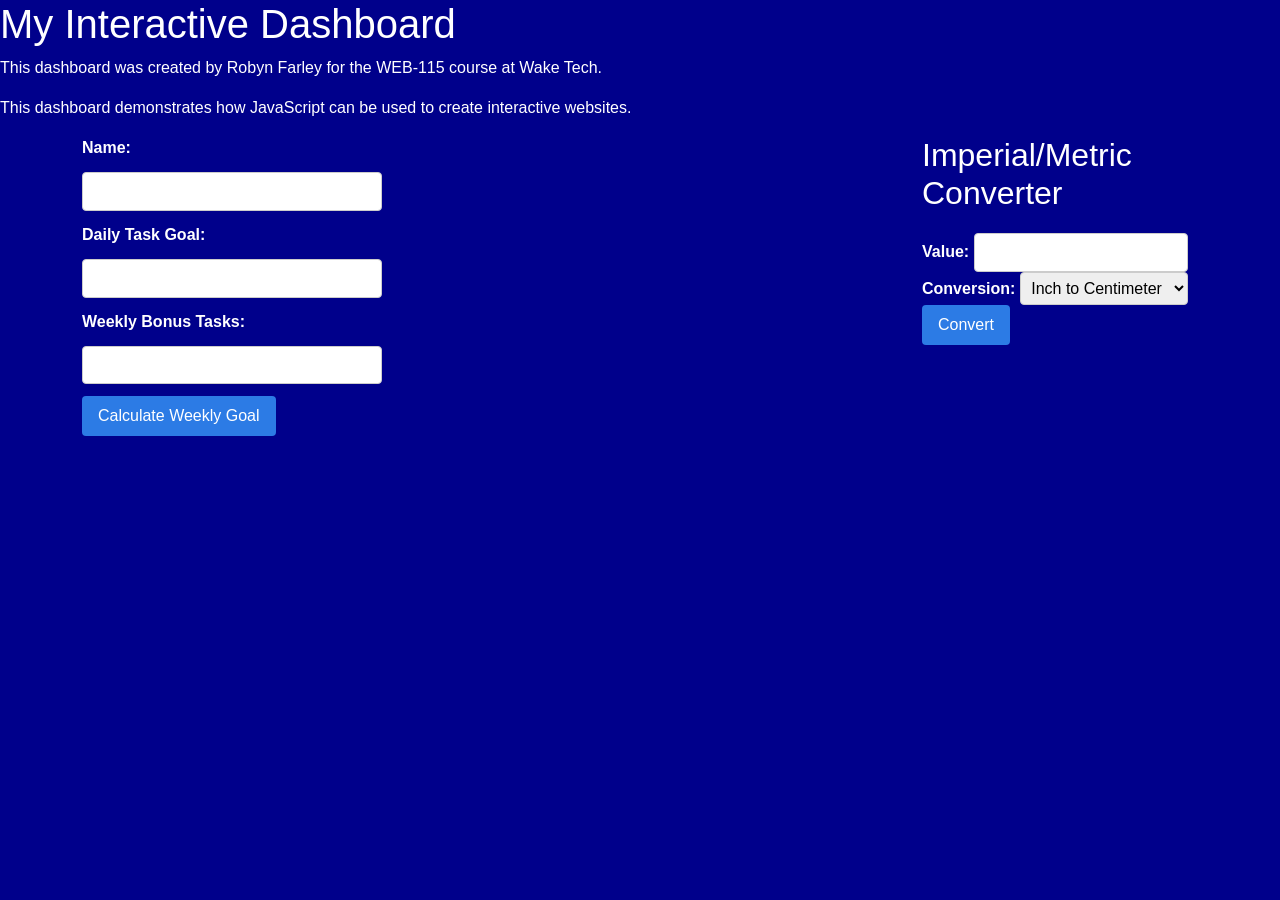
==== index.html @ 99e668c8 "Refactor HTML structure and styles for dashboard" ====
<!DOCTYPE html>
<html lang="en">
  <head>
    <meta charset="UTF-8">
    <meta name="viewport" content="width=device-width, initial-scale=1.0">
    <title>My Interactive Dashboard</title>
    <!-- Load Bootstrap FIRST -->
    <link href="https://cdn.jsdelivr.net/npm/bootstrap@5.3.8/dist/css/bootstrap.min.css" rel="stylesheet" integrity="sha384-sRIl4kxILFvY47J16cr9ZwB07vP4J8+LH7qKQnuqkuIAvNWLzeN8tE5YBujZqJLB" crossorigin="anonymous">
    <script defer src="https://cdn.jsdelivr.net/npm/bootstrap@5.3.8/dist/js/bootstrap.bundle.min.js" integrity="sha384-FKyoEForCGlyvwx9Hj09JcYn3nv7wiPVlz7YYwJrWVcXK/BmnVDxM+D2scQbITxI" crossorigin="anonymous"></script>
    <!-- Load your custom CSS SECOND so it overrides Bootstrap -->
    <link rel="stylesheet" href="css/style.css">
    <!-- Styles for the Weekly Task Goal form -->
    <style>
      #weekly-tasks form {
        display: flex;
        flex-direction: column;
        max-width: 300px;
        gap: 0.75rem;
        margin: 1rem 0;
      }

      #weekly-tasks label {
        font-weight: bold;
      }

      #weekly-tasks input {
        padding: 0.4rem;
        border: 1px solid #ccc;
        border-radius: 4px;
      }

      #goal-btn {
        padding: 0.5rem 1rem;
        background-color: #2c7be5;
        color: white;
        border: none;
        border-radius: 4px;
        cursor: pointer;
        width: fit-content;
      }

      #goal-btn:hover {
        background-color: #1a5bb8;
      }

      #goal-message {
        font-weight: bold;
      }

      #metric-converter {
        display: flex;
        flex-direction: column;
        max-width: 300px;
        gap: 0.75rem;
        margin: 1rem 0;
      }

      #metric-converter {
        display: flex;
        flex-direction: column;
        max-width: 300px;
        gap: 0.75rem;
        margin: 1rem 0;
      }

      #metric-converter label {
        font-weight: bold;
      }

      #metric-converter input,
      #metric-converter select {
        padding: 0.4rem;
        border: 1px solid #ccc;
        border-radius: 4px;
      }

      #metric-converter button {
        padding: 0.5rem 1rem;
        background-color: #2c7be5;
        color: white;
        border: none;
        border-radius: 4px;
        cursor: pointer;
        width: fit-content;
      }

      #metric-converter button:hover {
        background-color: #1a5bb8;
      }

      #conversion-result {
        font-weight: bold;
      }
    </style>
  </head>
  <body>
    <h1>My Interactive Dashboard</h1>
    <p> This dashboard was created by Robyn Farley for the WEB-115 course at Wake Tech. </p>
    <script>
      document.write("This dashboard demonstrates how JavaScript can be used to create interactive websites.");
    </script>
    <!-- The <noscript> is for web browsers with JavaScript rendering disabled. -->
    <noscript> Unfortunately, your web browser does not support JavaScript. </noscript>
    <div class="container">
      <div class="row">
        <!-- Dashboard Content -->
        <div class="col" id="weekly-tasks">
          <script src="js/task-manager.js" defer></script>
          <form id="goal-form">
            <label for="user-name">Name:</label>
            <input type="text" id="user-name" name="user-name" required>
            <label for="daily-goal">Daily Task Goal:</label>
            <input type="number" id="daily-goal" name="daily-goal" required>
            <label for="bonus-tasks">Weekly Bonus Tasks:</label>
            <input type="number" id="bonus-tasks" name="bonus-tasks" required>
            <button type="submit" id="goal-btn">Calculate Weekly Goal</button>
          </form>
          <p id="goal-message"></p>
        </div>
        <div class="col" id="metric-converter">
          <script src="metric-converter.js" defer></script>
          <h2>Imperial/Metric Converter</h2>
          <form id="converter-form">
            <label for="input-value">Value:</label>
            <input type="number" id="input-value" name="input-value" required>
            <label for="conversion-type">Conversion:</label>
            <select id="conversion-type" name="conversion-type">
              <option value="1">Inch to Centimeter</option>
              <option value="2">Foot to Centimeter</option>
              <option value="3">Yard to Meter</option>
              <option value="4">Mile to Kilometer</option>
              <option value="5">Centimeter to Inch</option>
              <option value="6">Centimeter to Foot</option>
              <option value="7">Meter to Yard</option>
              <option value="8">Kilometer to Mile</option>
            </select>
            <button type="submit" id="convert-btn">Convert</button>
          </form>
          <div id="conversion-result"></div>
        </div>
      </div>
    </div>
  </body>
</html>
---- css/style.css ----
body {
    background-color: darkblue; /* or a hex code like #00008b or #0f172a for a navy dark blue */
    color: #ffffff; /* optional: makes text white so it remains readable */
    font-family: Arial, sans-serif;
}
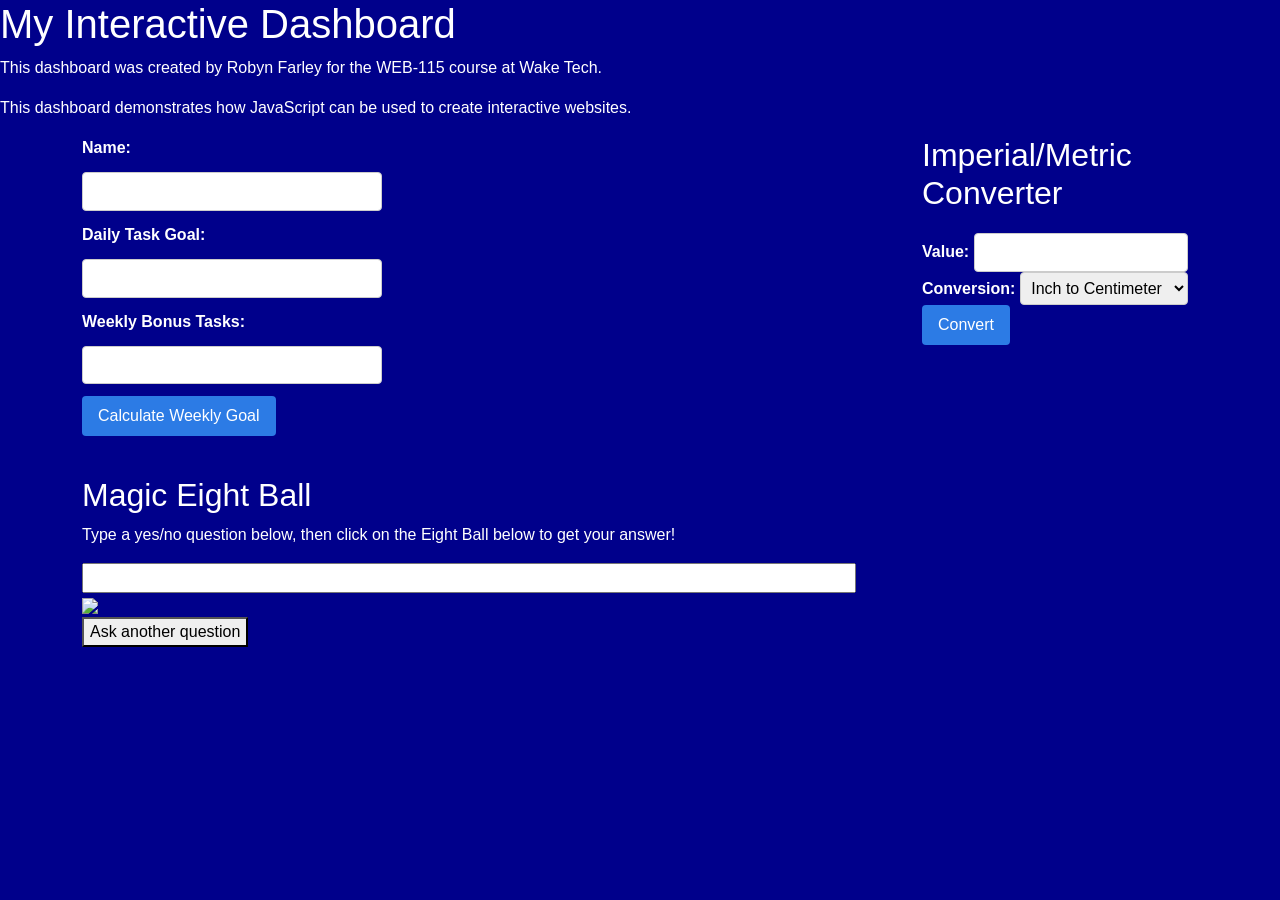
==== commit 507142d3: "Implement Magic Eight Ball feature in index.html Added Magic Eight Ball feature with associated scri" ====
--- a/index.html
+++ b/index.html
@@ -103,6 +103,7 @@
     <noscript> Unfortunately, your web browser does not support JavaScript. </noscript>
     <div class="container">
       <div class="row">
+      
         <!-- Dashboard Content -->
         <div class="col" id="weekly-tasks">
           <script src="js/task-manager.js" defer></script>
@@ -118,7 +119,7 @@
           <p id="goal-message"></p>
         </div>
         <div class="col" id="metric-converter">
-          <script src="metric-converter.js" defer></script>
+          <script src="js/metric-converter.js" defer></script>
           <h2>Imperial/Metric Converter</h2>
           <form id="converter-form">
             <label for="input-value">Value:</label>
@@ -138,6 +139,21 @@
           </form>
           <div id="conversion-result"></div>
         </div>
+        <div class="col" id="magic-eight-ball">
+     <script src="magic-eight-ball.js" defer></script>﻿
+     <link rel="stylesheet" href="css/magic-eight-ball.css">
+     <h2 class="heading">Magic Eight Ball</h2>
+      <form>
+       <p>Type a yes/no question below, then click on the Eight Ball below to get your answer!</p>
+       <input id="question" name="question" size="80">
+       <div id="magicEightBall">
+        <div id="circle"></div>
+        <img id="ball" src="img/magic-eight-ball.png"/>
+       </div>
+       <button id="reset" name="reset" type="reset">Ask another question</button>
+      </form>
+      <br>
+   </div>
       </div>
     </div>
   </body>
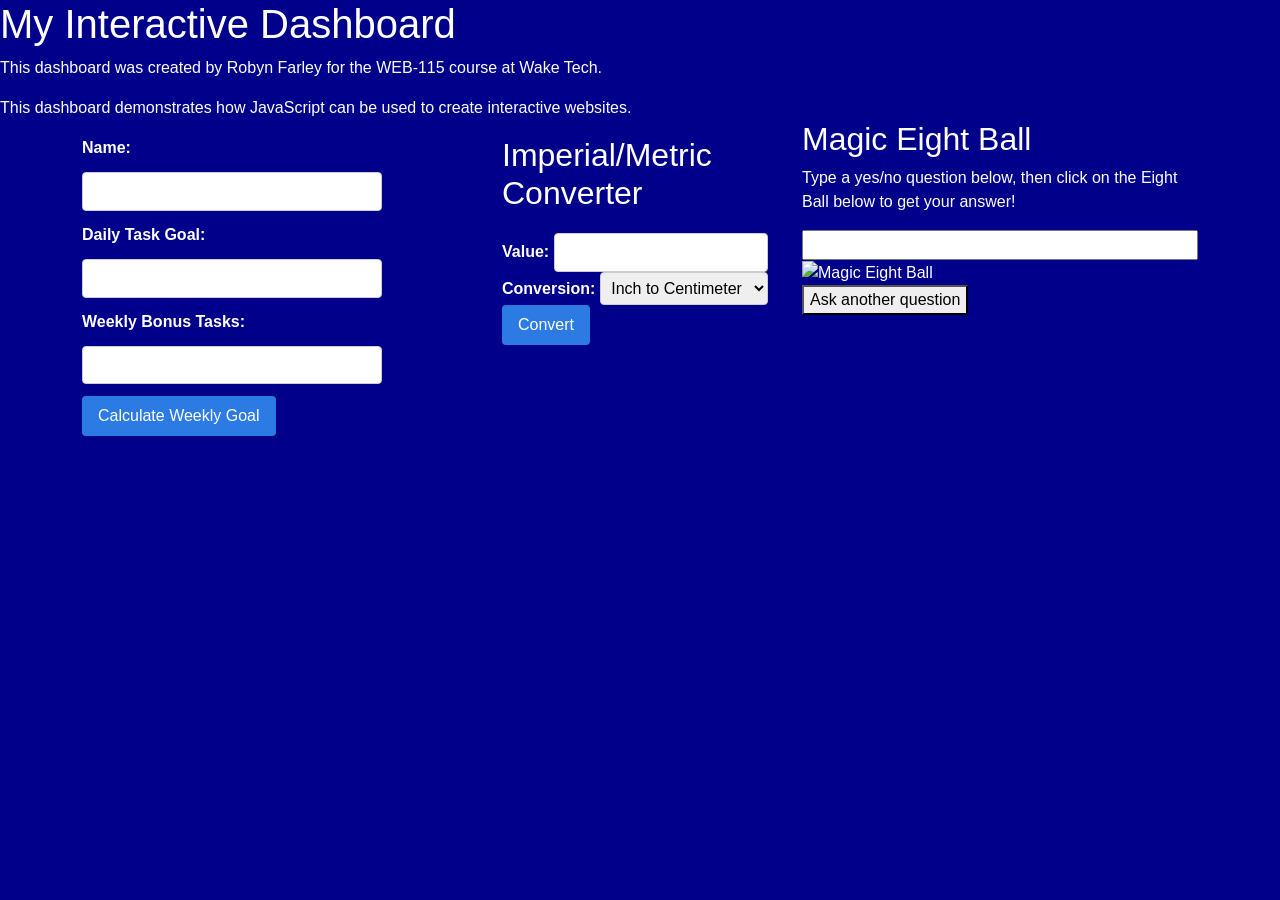
==== commit 66b96a8b: "Refactor Magic Eight Ball HTML structure and styles Updated the Magic Eight Ball section with improv" ====
--- a/index.html
+++ b/index.html
@@ -9,6 +9,8 @@
     <script defer src="https://cdn.jsdelivr.net/npm/bootstrap@5.3.8/dist/js/bootstrap.bundle.min.js" integrity="sha384-FKyoEForCGlyvwx9Hj09JcYn3nv7wiPVlz7YYwJrWVcXK/BmnVDxM+D2scQbITxI" crossorigin="anonymous"></script>
     <!-- Load your custom CSS SECOND so it overrides Bootstrap -->
     <link rel="stylesheet" href="css/style.css">
+    <!-- Magic Eight Ball styles -->
+    <link rel="stylesheet" href="css/magic-eight-ball.css">
     <!-- Styles for the Weekly Task Goal form -->
     <style>
       #weekly-tasks form {
@@ -55,14 +57,6 @@
         margin: 1rem 0;
       }
 
-      #metric-converter {
-        display: flex;
-        flex-direction: column;
-        max-width: 300px;
-        gap: 0.75rem;
-        margin: 1rem 0;
-      }
-
       #metric-converter label {
         font-weight: bold;
       }
@@ -91,6 +85,11 @@
       #conversion-result {
         font-weight: bold;
       }
+
+      /* Keep the question box inside the Magic Eight Ball column */
+      #question {
+        width: 100%;
+      }
     </style>
   </head>
   <body>
@@ -103,7 +102,7 @@
     <noscript> Unfortunately, your web browser does not support JavaScript. </noscript>
     <div class="container">
       <div class="row">
-      
+
         <!-- Dashboard Content -->
         <div class="col" id="weekly-tasks">
           <script src="js/task-manager.js" defer></script>
@@ -118,6 +117,7 @@
           </form>
           <p id="goal-message"></p>
         </div>
+
         <div class="col" id="metric-converter">
           <script src="js/metric-converter.js" defer></script>
           <h2>Imperial/Metric Converter</h2>
@@ -139,21 +139,22 @@
           </form>
           <div id="conversion-result"></div>
         </div>
+
         <div class="col" id="magic-eight-ball">
-     <script src="magic-eight-ball.js" defer></script>﻿
-     <link rel="stylesheet" href="css/magic-eight-ball.css">
-     <h2 class="heading">Magic Eight Ball</h2>
-      <form>
-       <p>Type a yes/no question below, then click on the Eight Ball below to get your answer!</p>
-       <input id="question" name="question" size="80">
-       <div id="magicEightBall">
-        <div id="circle"></div>
-        <img id="ball" src="img/magic-eight-ball.png"/>
-       </div>
-       <button id="reset" name="reset" type="reset">Ask another question</button>
-      </form>
-      <br>
-   </div>
+          <script src="js/magic-eight-ball.js" defer></script>
+          <h2 class="heading">Magic Eight Ball</h2>
+          <form>
+            <p>Type a yes/no question below, then click on the Eight Ball below to get your answer!</p>
+            <input id="question" name="question" type="text">
+            <div id="magicEightBall">
+              <div id="circle"></div>
+              <img id="ball" src="img/magic-eight-ball.png" alt="Magic Eight Ball">
+            </div>
+            <button id="reset" name="reset" type="reset">Ask another question</button>
+          </form>
+          <br>
+        </div>
+
       </div>
     </div>
   </body>
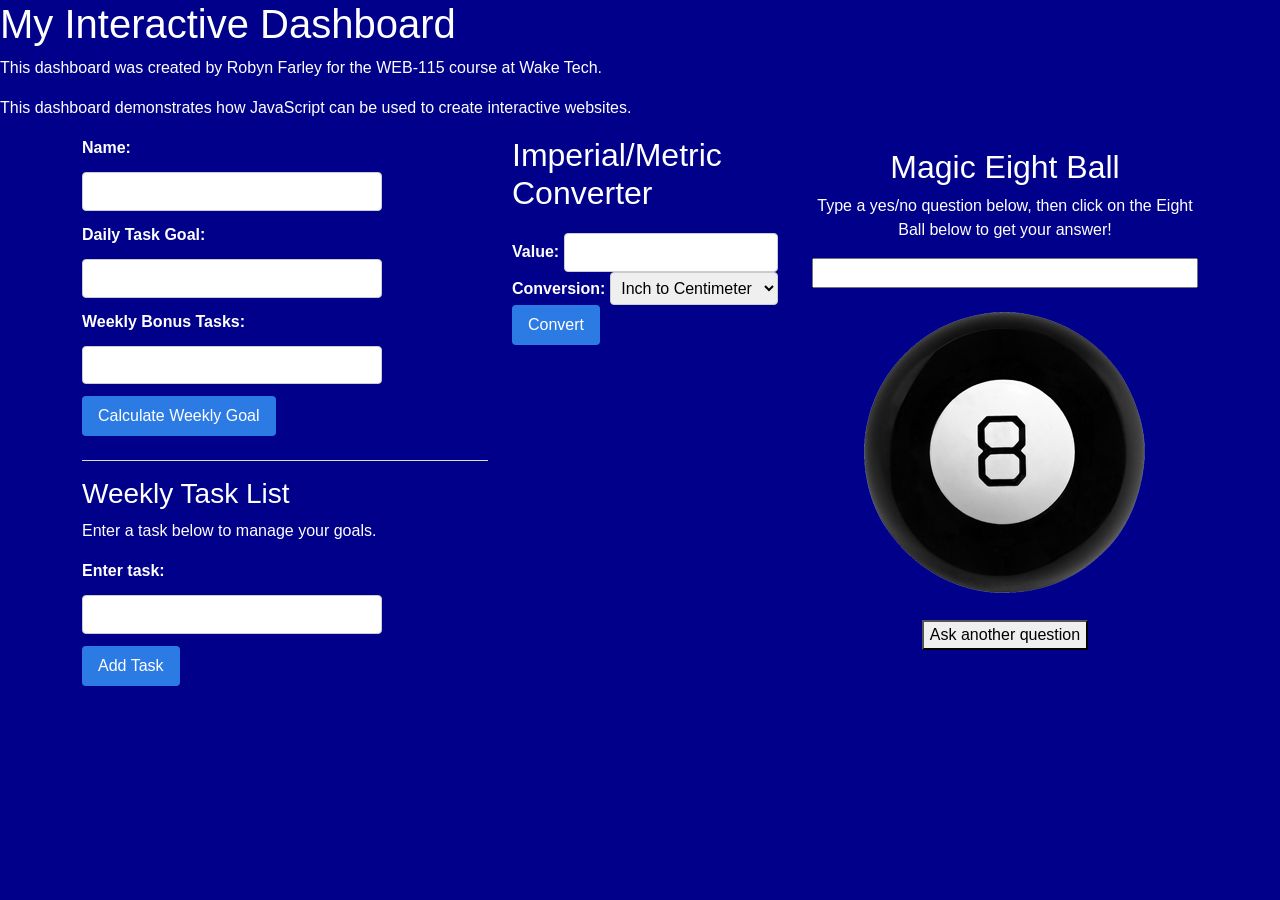
==== commit 4a650fa4: "Module 7 Inclusion Added weekly task list section with form to manage tasks." ====
--- a/index.html
+++ b/index.html
@@ -31,7 +31,8 @@
         border-radius: 4px;
       }
 
-      #goal-btn {
+      #goal-btn,
+      #add-task {
         padding: 0.5rem 1rem;
         background-color: #2c7be5;
         color: white;
@@ -41,12 +42,25 @@
         width: fit-content;
       }
 
-      #goal-btn:hover {
+      #goal-btn:hover,
+      #add-task:hover {
         background-color: #1a5bb8;
       }
 
       #goal-message {
         font-weight: bold;
+      }
+
+      /* Module 7: Weekly Task List */
+      #task-list {
+        margin-top: 1.5rem;
+        padding-top: 1rem;
+        border-top: 1px solid #ddd;
+      }
+
+      #user-tasks {
+        max-width: 300px;
+        padding-left: 0;
       }
 
       #metric-converter {
@@ -116,6 +130,18 @@
             <button type="submit" id="goal-btn">Calculate Weekly Goal</button>
           </form>
           <p id="goal-message"></p>
+
+          <!-- Module 7: Weekly Task List (the <ul> is generated by task-manager.js) -->
+          <div id="task-list">
+            <h3>Weekly Task List</h3>
+            <p>Enter a task below to manage your goals.</p>
+            <form id="task-form">
+              <label for="task-name">Enter task:</label>
+              <input type="text" id="task-name" name="task-name">
+              <!-- type="button" keeps the click from submitting the form and reloading the page -->
+              <button type="button" id="add-task">Add Task</button>
+            </form>
+          </div>
         </div>
 
         <div class="col" id="metric-converter">
--- a/css/magic-eight-ball.css
+++ b/css/magic-eight-ball.css
@@ -0,0 +1,62 @@
+#magic-eight-ball {
+  max-width: 410px;
+  text-align: center;
+  margin: auto;
+}
+
+/* Wrapper sized to the ball image so the circle can sit on top of it */
+#magicEightBall {
+  position: relative;
+  width: 300px;
+  margin: 1rem auto;
+}
+
+#ball {
+  display: block;
+  width: 300px;
+  height: 300px;
+}
+
+#circle {
+  font-size: 12pt;
+  background-color: white;
+  color: black;
+  position: absolute;
+  top: 75px;                 /* lines the circle up with the ball's white face */
+  left: 75px;
+  height: 150px;
+  width: 150px;
+  border-radius: 50%;
+  padding: 25px;             /* keeps text away from the curved edge */
+  box-sizing: border-box;
+  display: none;             /* JS switches this to flex to show the answer */
+  align-items: center;       /* vertical centering */
+  justify-content: center;   /* horizontal centering */
+  text-align: center;        /* centers each wrapped line */
+  overflow-wrap: break-word; /* breaks very long words instead of overflowing */
+  pointer-events: none;      /* clicks pass through to the ball underneath */
+  z-index: 1;
+}
+
+
+img:active {
+  animation: shake 1s;
+  animation-iteration-count: infinite;
+}
+
+img:visited {
+  animation: none;
+}
+@keyframes shake {
+  0% { transform: translate(1px, 1px) rotate(0deg);  }
+  10% { transform: translate(-1px, -2px) rotate(-1deg); }
+  20% { transform: translate(-3px, 0px) rotate(1deg); }
+  30% { transform: translate(3px, 2px) rotate(0deg); }
+  40% { transform: translate(1px, -1px) rotate(1deg); }
+  50% { transform: translate(-1px, 2px) rotate(-1deg); }
+  60% { transform: translate(-3px, 1px) rotate(0deg); }
+  70% { transform: translate(3px, 1px) rotate(-1deg); }
+  80% { transform: translate(-1px, -1px) rotate(1deg); }
+  90% { transform: translate(1px, 2px) rotate(0deg); }
+  100% { transform: translate(1px, -2px) rotate(-1deg); }
+}
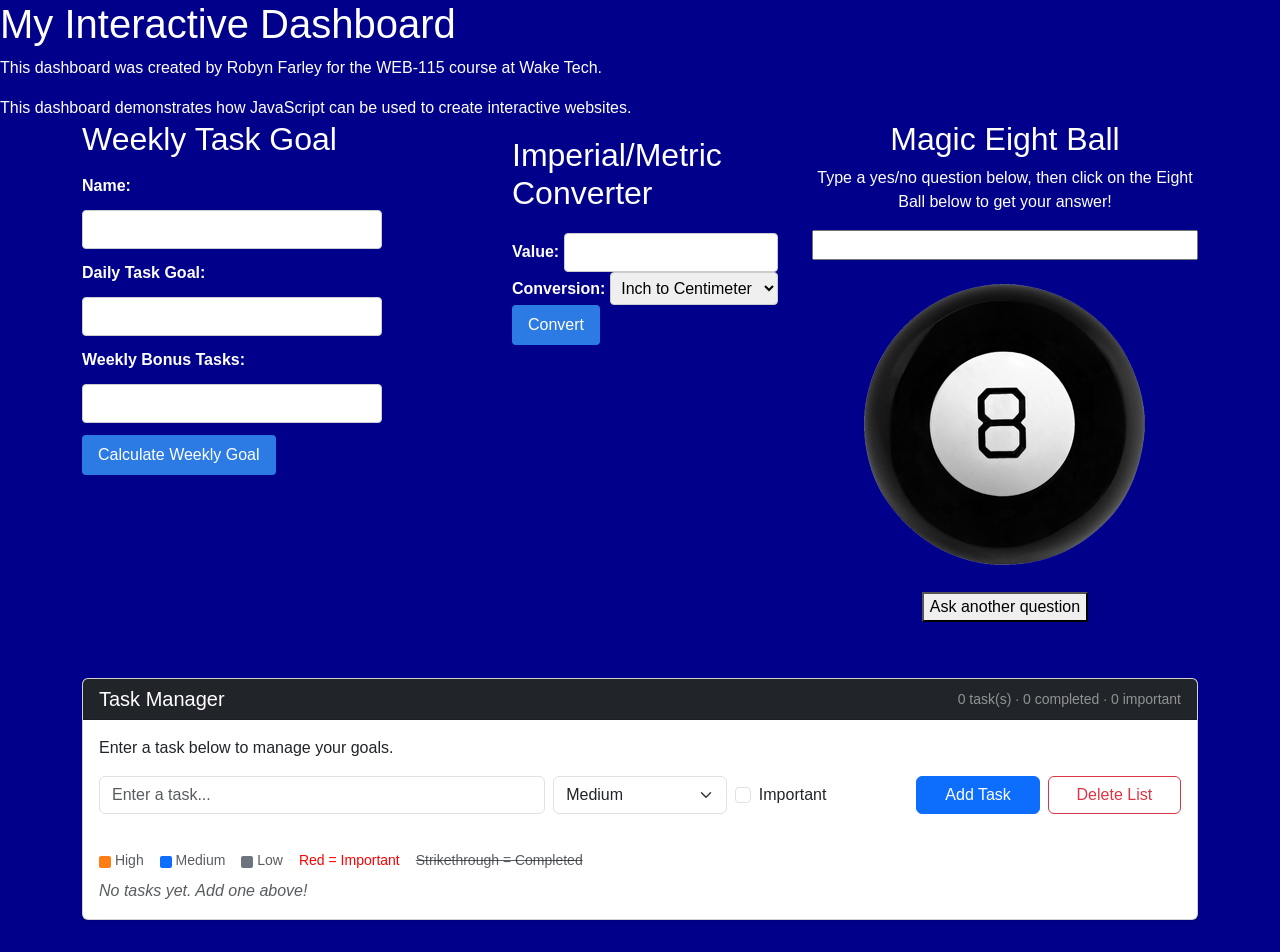
==== commit 4f83d205: "Module 9 Update for task manager Updated the task manager section in index.html to improve structure" ====
--- a/index.html
+++ b/index.html
@@ -51,16 +51,26 @@
         font-weight: bold;
       }
 
-      /* Module 7: Weekly Task List */
+      /* Task Manager (full-width section below the three columns) */
+      #task-manager {
+        margin: 2rem 0;
+      }
+
+      /* JavaScript builds the <ul> of tasks inside this div */
       #task-list {
-        margin-top: 1.5rem;
-        padding-top: 1rem;
-        border-top: 1px solid #ddd;
-      }
-
-      #user-tasks {
-        max-width: 300px;
-        padding-left: 0;
+        margin-top: 0.5rem;
+      }
+
+      #task-message {
+        min-height: 1.25rem;
+      }
+
+      .legend-swatch {
+        display: inline-block;
+        width: 12px;
+        height: 12px;
+        border-radius: 2px;
+        vertical-align: middle;
       }
 
       #metric-converter {
@@ -119,7 +129,7 @@
 
         <!-- Dashboard Content -->
         <div class="col" id="weekly-tasks">
-          <script src="js/task-manager.js" defer></script>
+          <h2>Weekly Task Goal</h2>
           <form id="goal-form">
             <label for="user-name">Name:</label>
             <input type="text" id="user-name" name="user-name" required>
@@ -130,18 +140,6 @@
             <button type="submit" id="goal-btn">Calculate Weekly Goal</button>
           </form>
           <p id="goal-message"></p>
-
-          <!-- Module 7: Weekly Task List (the <ul> is generated by task-manager.js) -->
-          <div id="task-list">
-            <h3>Weekly Task List</h3>
-            <p>Enter a task below to manage your goals.</p>
-            <form id="task-form">
-              <label for="task-name">Enter task:</label>
-              <input type="text" id="task-name" name="task-name">
-              <!-- type="button" keeps the click from submitting the form and reloading the page -->
-              <button type="button" id="add-task">Add Task</button>
-            </form>
-          </div>
         </div>
 
         <div class="col" id="metric-converter">
@@ -182,6 +180,69 @@
         </div>
 
       </div>
+
+      <!-- Task Manager: add, edit, delete, and complete tasks.
+           The task <ul> is generated by js/task-manager.js -->
+      <section id="task-manager" class="card shadow-sm">
+        <div class="card-header bg-dark text-white d-flex justify-content-between align-items-center flex-wrap gap-2">
+          <h2 class="h5 mb-0">Task Manager</h2>
+          <small id="task-summary" class="text-white-50">0 task(s)</small>
+        </div>
+
+        <div class="card-body">
+          <p>Enter a task below to manage your goals.</p>
+
+          <form id="task-form" class="row g-2 align-items-center" novalidate>
+            <!-- Task name input -->
+            <div class="col-12 col-md-5">
+              <label for="task-name" class="visually-hidden">Task name</label>
+              <input type="text" id="task-name" name="task-name" class="form-control"
+                     placeholder="Enter a task..." maxlength="100" autocomplete="off">
+            </div>
+
+            <!-- Priority dropdown -->
+            <div class="col-6 col-md-2">
+              <label for="task-priority" class="visually-hidden">Priority</label>
+              <select id="task-priority" name="task-priority" class="form-select">
+                <option value="High">High</option>
+                <option value="Medium" selected>Medium</option>
+                <option value="Low">Low</option>
+              </select>
+            </div>
+
+            <!-- Important checkbox -->
+            <div class="col-6 col-md-2">
+              <div class="form-check mb-0">
+                <input type="checkbox" id="task-important" name="task-important" class="form-check-input">
+                <label for="task-important" class="form-check-label">Important</label>
+              </div>
+            </div>
+
+            <!-- Submit and Delete List buttons -->
+            <div class="col-12 col-md-3 d-flex gap-2">
+              <button type="submit" id="add-task-btn" class="btn btn-primary flex-fill">Add Task</button>
+              <button type="button" id="delete-list-btn" class="btn btn-outline-danger flex-fill">Delete List</button>
+            </div>
+          </form>
+
+          <!-- Status message -->
+          <p id="task-message" class="small mt-2 mb-2" aria-live="polite"></p>
+
+          <!-- Legend -->
+          <div class="d-flex flex-wrap gap-3 small text-muted mb-2">
+            <span><span class="legend-swatch" style="background:#fd7e14;"></span> High</span>
+            <span><span class="legend-swatch" style="background:#0d6efd;"></span> Medium</span>
+            <span><span class="legend-swatch" style="background:#6c757d;"></span> Low</span>
+            <span style="color:red;">Red = Important</span>
+            <span style="text-decoration:line-through;">Strikethrough = Completed</span>
+          </div>
+
+          <div id="task-list"></div>
+        </div>
+      </section>
     </div>
+
+    <!-- Task Manager script (defer runs it after the page is parsed) -->
+    <script src="js/task-manager.js" defer></script>
   </body>
 </html>
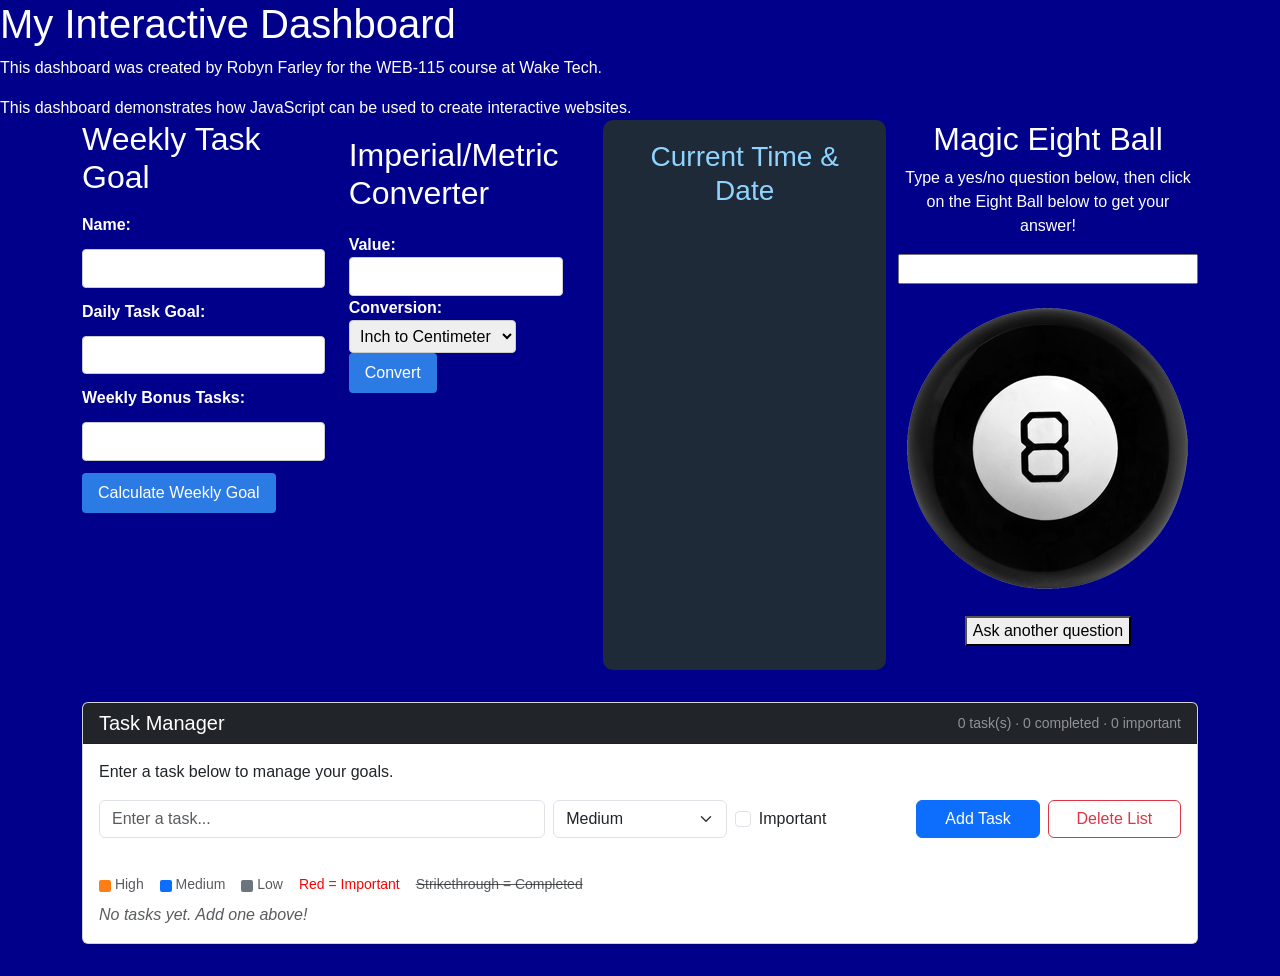
==== commit 7e5560b8: "Integrate digital clock into index.html Added digital clock section to the dashboard." ====
--- a/index.html
+++ b/index.html
@@ -11,6 +11,8 @@
     <link rel="stylesheet" href="css/style.css">
     <!-- Magic Eight Ball styles -->
     <link rel="stylesheet" href="css/magic-eight-ball.css">
+    <!-- Digital Clock styles -->
+    <link rel="stylesheet" href="css/digital-clock.css">
     <!-- Styles for the Weekly Task Goal form -->
     <style>
       #weekly-tasks form {
@@ -114,7 +116,11 @@
       #question {
         width: 100%;
       }
+
     </style>
+
+  <script src="js/digital-clock.js" defer></script>
+    
   </head>
   <body>
     <h1>My Interactive Dashboard</h1>
@@ -163,6 +169,12 @@
           </form>
           <div id="conversion-result"></div>
         </div>
+        
+        <div id="digital-clock" class="col">
+          <h3>Current Time &amp; Date</h3>
+          <div id="clock-face"></div>
+          <p id="calendar-date"></p>
+        </div>
 
         <div class="col" id="magic-eight-ball">
           <script src="js/magic-eight-ball.js" defer></script>
--- a/css/digital-clock.css
+++ b/css/digital-clock.css
@@ -0,0 +1,26 @@
+	  /* Digital clock and date styles */
+	  #digital-clock {
+	  background-color: #1e2a38;
+      color: #ffffff;
+      text-align: center;
+      padding: 20px;
+      border-radius: 10px;
+      }
+
+      #digital-clock h3 {
+      color: #8fd3ff;
+      margin-bottom: 10px;
+      }
+
+	  #clock-face {
+      font-family: "Courier New", monospace;
+      font-size: 2.5rem;
+      font-weight: bold;
+      letter-spacing: 2px;
+      }
+
+      #calendar-date {
+      font-size: 1.2rem;
+      color: #cccccc;
+      margin-top: 5px;
+      }  
